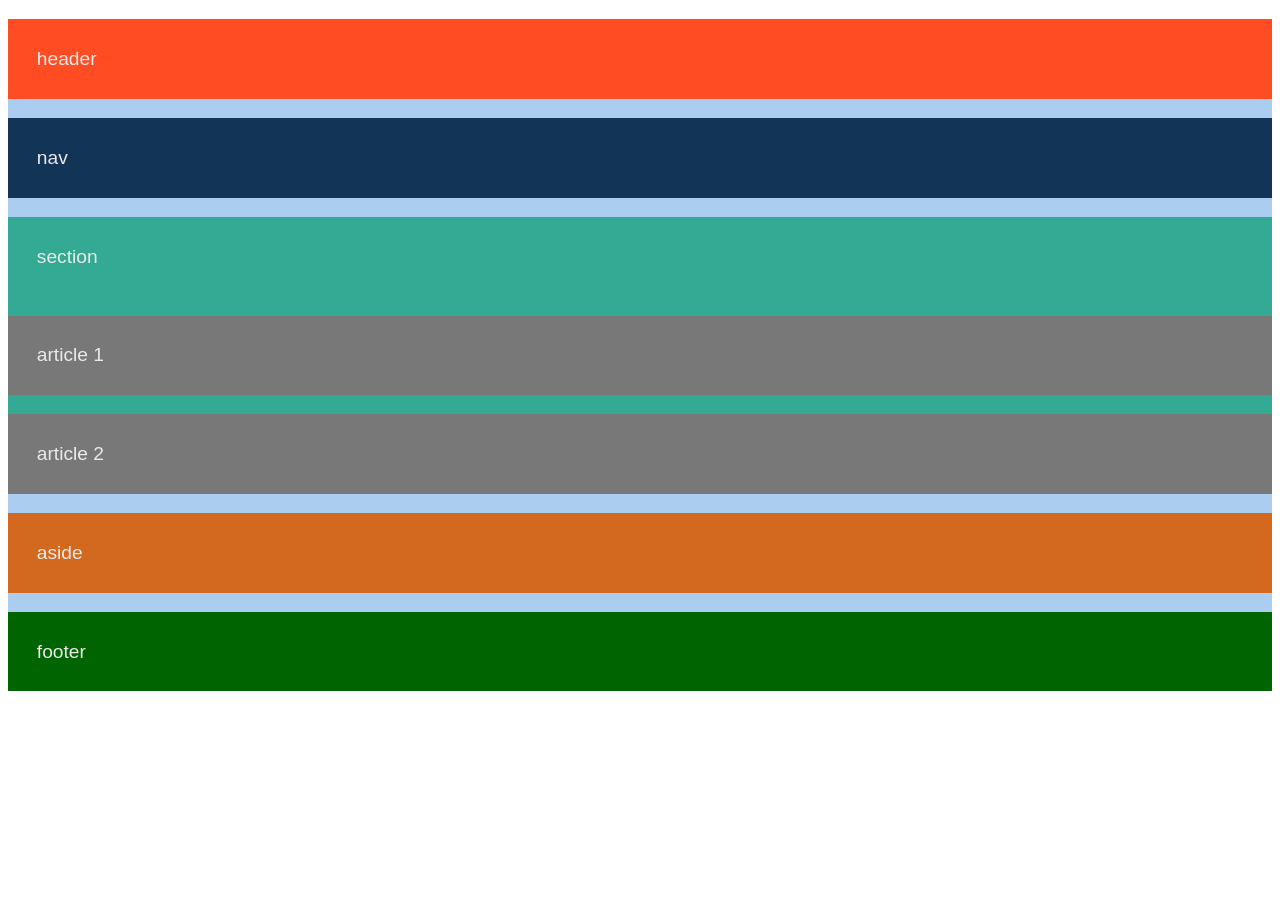
==== kleine oefeningen/html/position.html @ f9c8010f "startbestanden kleine oefeningen - YOKO - Cnockaert" ====
<!DOCTYPE html>
<html>
  <head>
    <meta charset="UTF-8" />
    <title>Liquid layout</title>
    <link href="../css/position.css" rel="stylesheet" />
  </head>

  <body>
    <div id="wrapper">
      <header>
        <p>header</p>
      </header>
      <nav>
        <p>nav</p>
      </nav>
      <section>
        <p>section</p>
        <article>
          <p>article 1</p>
        </article>
        <article>
          <p>article 2</p>
        </article>
      </section>
      <aside>
        <p>aside</p>
      </aside>
      <footer>
        <p>footer</p>
      </footer>
    </div>
  </body>
</html>
---- kleine oefeningen/css/position.css ----
#wrapper {
    width: 100%;
    background-color: #abcdef;
    color: #eaeaea;
    font-family: Verdana, Arial, sans-serif;
}

p {
    padding: 1.5em;
    font-size: 1.2em;
}

header {
    background-color: #ff4c22;
}

nav {
    background-color: #123456;
}

section {
    background-color: #34aa94;
}

article {
    background-color: #787878;
}

aside {
    background-color: chocolate;
}

footer {
    background-color: darkgreen;
}
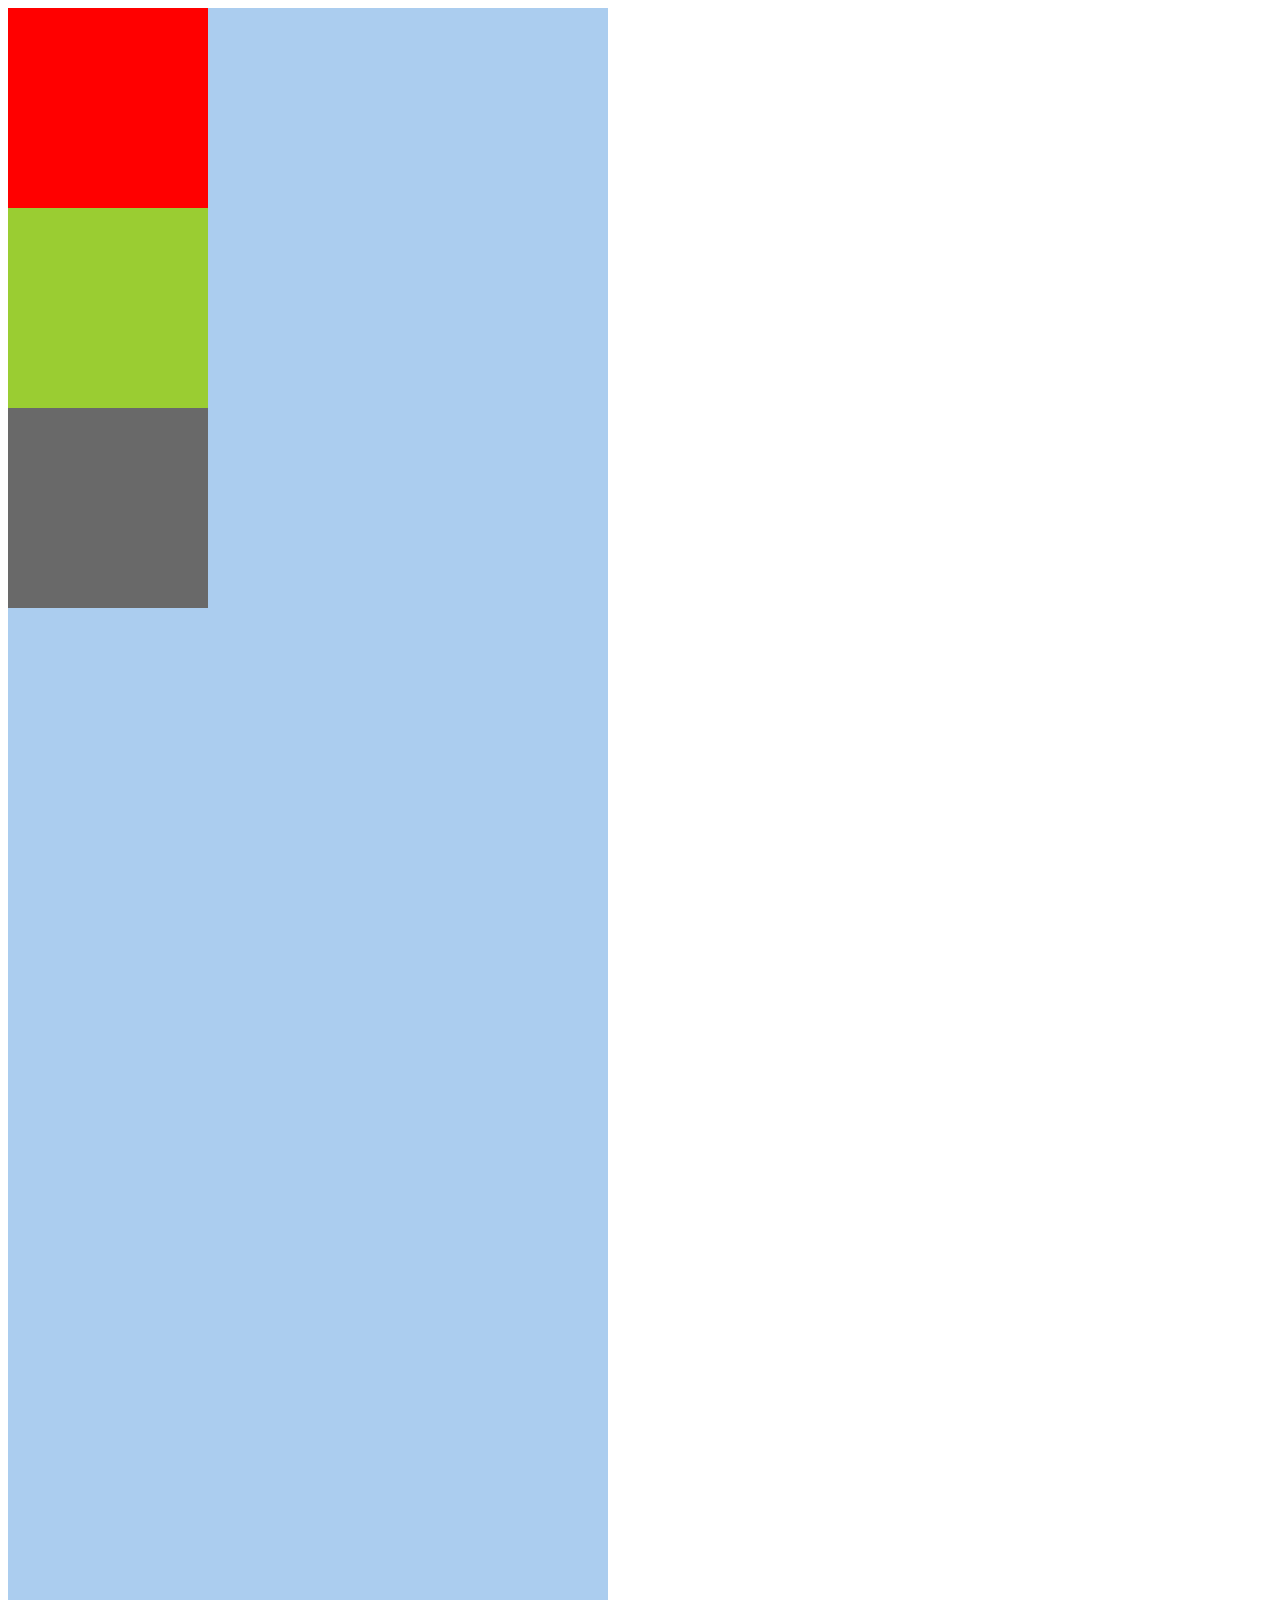
==== commit 1d81dcc2: "Float and position names changed" ====
--- a/kleine oefeningen/html/position.html
+++ b/kleine oefeningen/html/position.html
@@ -2,33 +2,16 @@
 <html>
   <head>
     <meta charset="UTF-8" />
-    <title>Liquid layout</title>
+    <title>Positionering</title>
     <link href="../css/position.css" rel="stylesheet" />
   </head>
 
   <body>
     <div id="wrapper">
-      <header>
-        <p>header</p>
-      </header>
-      <nav>
-        <p>nav</p>
-      </nav>
-      <section>
-        <p>section</p>
-        <article>
-          <p>article 1</p>
-        </article>
-        <article>
-          <p>article 2</p>
-        </article>
-      </section>
-      <aside>
-        <p>aside</p>
-      </aside>
-      <footer>
-        <p>footer</p>
-      </footer>
+      <div id="b1"></div>
+      <div id="b2"></div>
+      <div id="b3"></div>
+      <div id="b4"></div>
     </div>
   </body>
 </html>
--- a/kleine oefeningen/css/position.css
+++ b/kleine oefeningen/css/position.css
@@ -1,35 +1,23 @@
 #wrapper {
-    width: 100%;
     background-color: #abcdef;
-    color: #eaeaea;
-    font-family: Verdana, Arial, sans-serif;
+    width: 600px;
+    height: 1600px;
 }
 
-p {
-    padding: 1.5em;
-    font-size: 1.2em;
+div#b1 {
+    height: 200px;
+    width: 200px;
+    background-color: red;
 }
 
-header {
-    background-color: #ff4c22;
+div#b2 {
+    height: 200px;
+    width: 200px;
+    background-color: yellowgreen;
 }
 
-nav {
-    background-color: #123456;
-}
-
-section {
-    background-color: #34aa94;
-}
-
-article {
-    background-color: #787878;
-}
-
-aside {
-    background-color: chocolate;
-}
-
-footer {
-    background-color: darkgreen;
+div#b3 {
+    height: 200px;
+    width: 200px;
+    background-color: dimgrey;
 }
